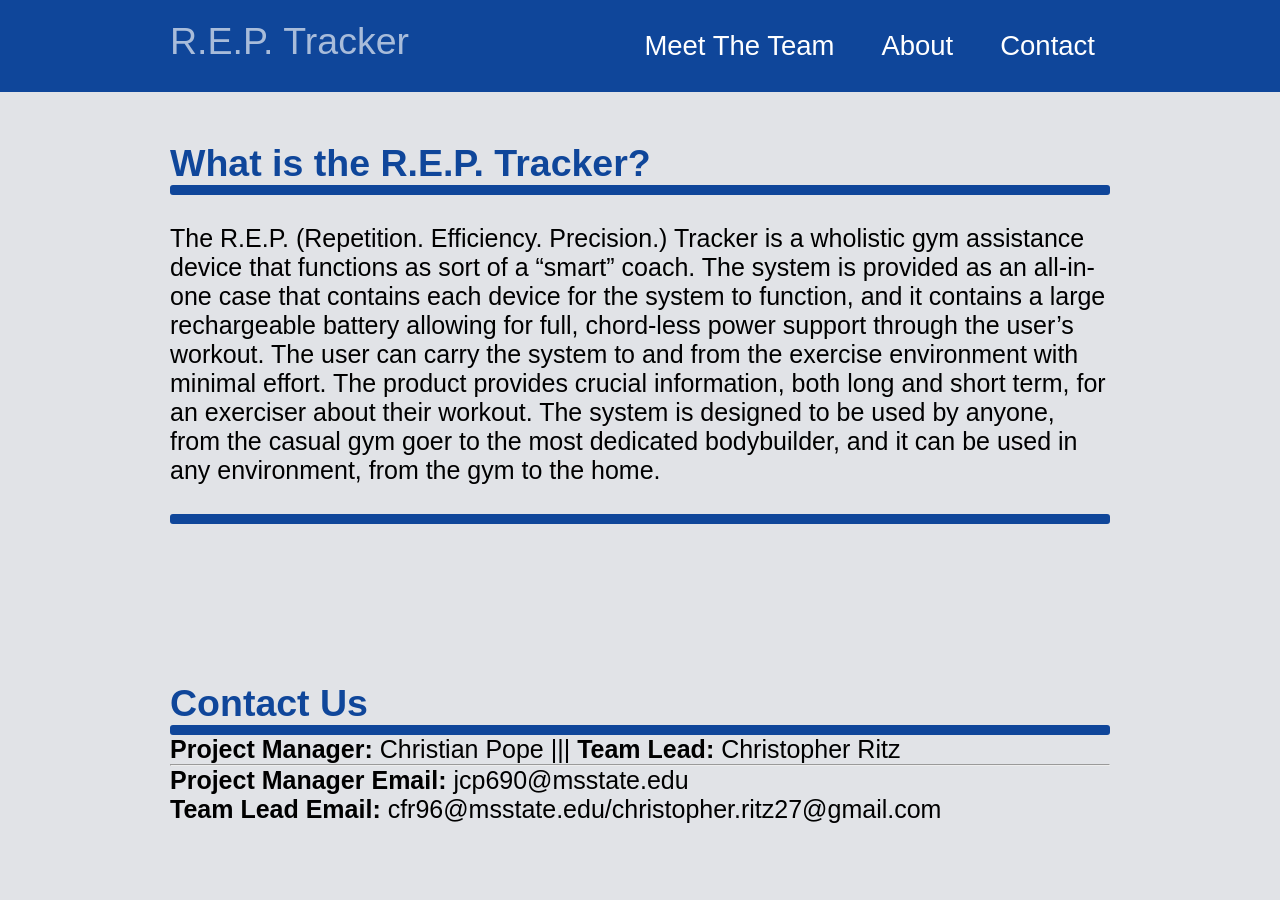
==== index.html @ bce78822 "edited formating and moved information" ====
<!DOCTYPE html>
<html lang="en">
<! Intial Navigation bar code came from : https://www.geeksforgeeks.org/css/css-navigation-bar/ >
<head>
    <meta charset="UTF-8">
    <meta name="viewport" 
          content="width=device-width, initial-scale=1.0">
    <title>R.E.P. Tracker</title>
    <link rel="stylesheet" href="styles.css">
</head>

<body>

    <header>
        <div class="container">
            <div id="logo">R.E.P. Tracker</div>
            <nav>
                <ul class="nav-links">
                    <li><a href="https://ritztopher.github.io/team.html">Meet The Team</a></li>
                    <li><a href="https://ritztopher.github.io/about.html">About</a></li>
                    <li><a href=#contact>Contact</a></li>
                    
                </ul>
            </nav>
        </div>
    </header>

    <section class="content">
        <div class="container">
            <h1>What is the R.E.P. Tracker?</h1>
            <hr class="bold_blue">

            <p style = "text-align: left; font-family: Verdana, Geneva, Tahoma, sans-serif;">
                <br class="body_space">
              	The R.E.P. (Repetition. Efficiency. Precision.) Tracker is a wholistic gym assistance device that functions as sort of a “smart” coach.
                The system is provided as an all-in-one case that contains each device for the system to function, and it contains a large rechargeable battery allowing for full, chord-less power support through the user’s workout.
                The user can carry the system to and from the exercise environment with minimal effort. 
                The product provides crucial information, both long and short term, for an exerciser about their workout. 
                The system is designed to be used by anyone, from the casual gym goer to the most dedicated bodybuilder, and it can be used in any environment, from the gym to the home.
                <br class="body_space">
                <br class="body_space">
                <hr class="bold_blue">

            </p>

            <br class = "header_space">
            <br class = "header_space">
   
        </div>
    </section>
	
    <section class="content">
        <div class="container">
            <h1>Contact Us</h1>
            <hr class="bold_blue">
			<a id="contact"></a>
            <p>
              	<b>Project Manager:</b> Christian Pope ||| <b>Team Lead:</b> Christopher Ritz
                <hr>
                <b>Project Manager Email:</b> jcp690@msstate.edu
                <br> 
                <b>Team Lead Email:</b> cfr96@msstate.edu/christopher.ritz27@gmail.com
          	</p>
        </div>
    </section>
</body>

</html>
---- styles.css ----
* {
    margin: 0;
    padding: 0;
    box-sizing: border-box;
}

body {
    font-family: Verdana, Geneva, Tahoma, sans-serif;
    background-color: #e1e3e7;
    font-size: 20px;
}

.container {
    max-width: 1000px;
    margin: 0 auto;
    padding: 0 30px;
    overflow: hidden;
    font-size: 25px;
    
}

h1 {
    color: #0f469a;
}

header {
    background-color: #0f469a;
    color: #fff;
    padding: 20px 0;
}

#logo {
    float: left;
    font-size: 1.5em;
    color: #ffffffa3;
}

nav {
    float: right;
}

.nav-links {
    list-style-type: none;
    margin: 0;
    padding: 0;
}

.nav-links li {
    display: inline-block;
    margin-left: 10px;
    font-size: 1.1em
}

.nav-links li a {
    color: #fff;
    text-decoration: none;
    padding: 10px 15px;
    display: inline-block;
    transition: background-color 0.3s;
}

.nav-links li a:hover {
    background-color: #555;
}

.content {
    padding: 50px 0;
    text-align: left;
    font-size: 25px;
    font-family: Verdana, Geneva, Tahoma, sans-serif;
}

hr.bold_blue {
  border: 5px solid #0f469a;
  border-radius: 3px;
}

hr.small_gray {
  border: 1px solid #ccc;
}

br.body_space {
    margin-bottom: 1px;
}

br.header_space {
    margin-bottom: 30px;
}
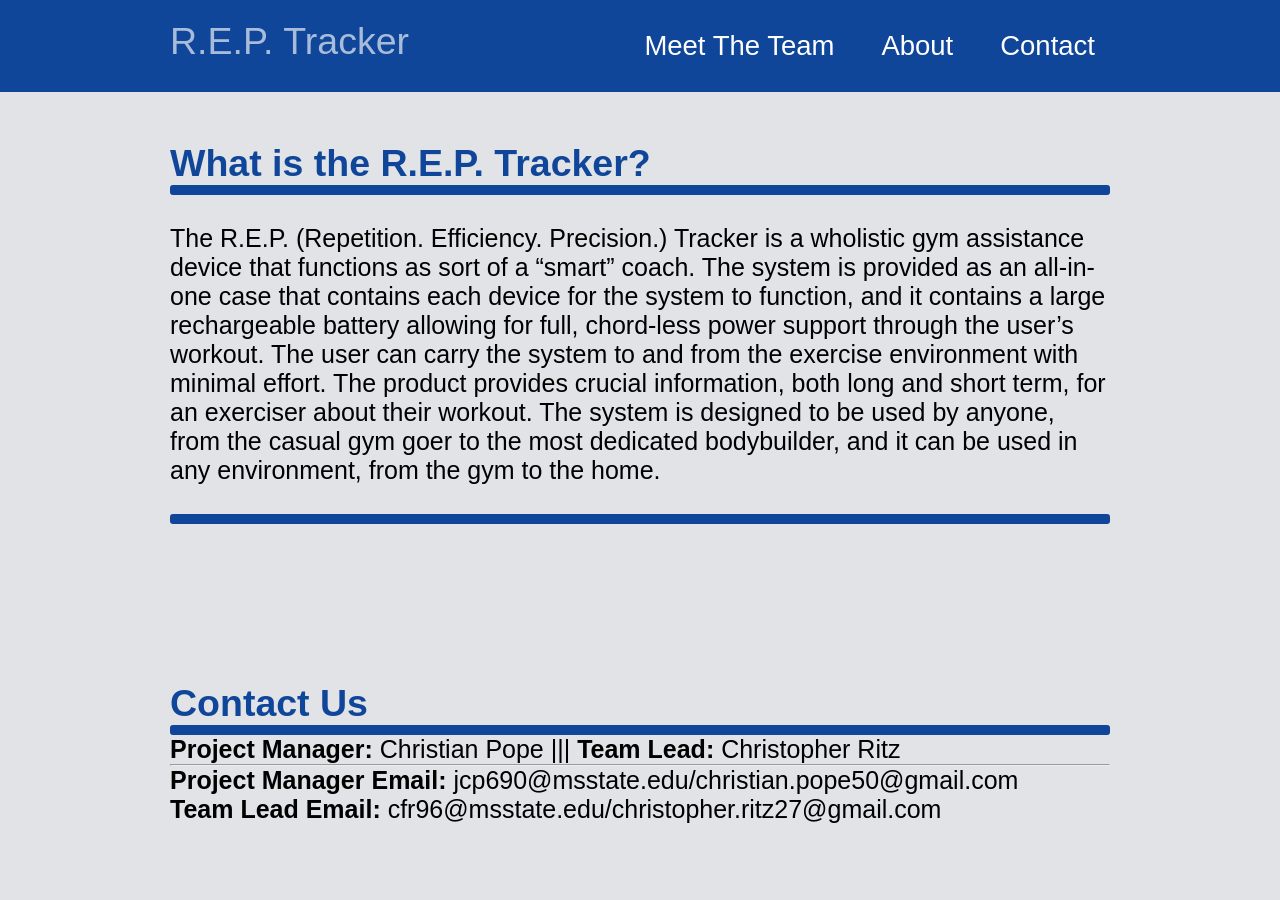
==== commit 642fa5b8: "worked on further formating for team page and started compiling images" ====
--- a/index.html
+++ b/index.html
@@ -57,7 +57,7 @@
             <p>
               	<b>Project Manager:</b> Christian Pope ||| <b>Team Lead:</b> Christopher Ritz
                 <hr>
-                <b>Project Manager Email:</b> jcp690@msstate.edu
+                <b>Project Manager Email:</b> jcp690@msstate.edu/christian.pope50@gmail.com
                 <br> 
                 <b>Team Lead Email:</b> cfr96@msstate.edu/christopher.ritz27@gmail.com
           	</p>
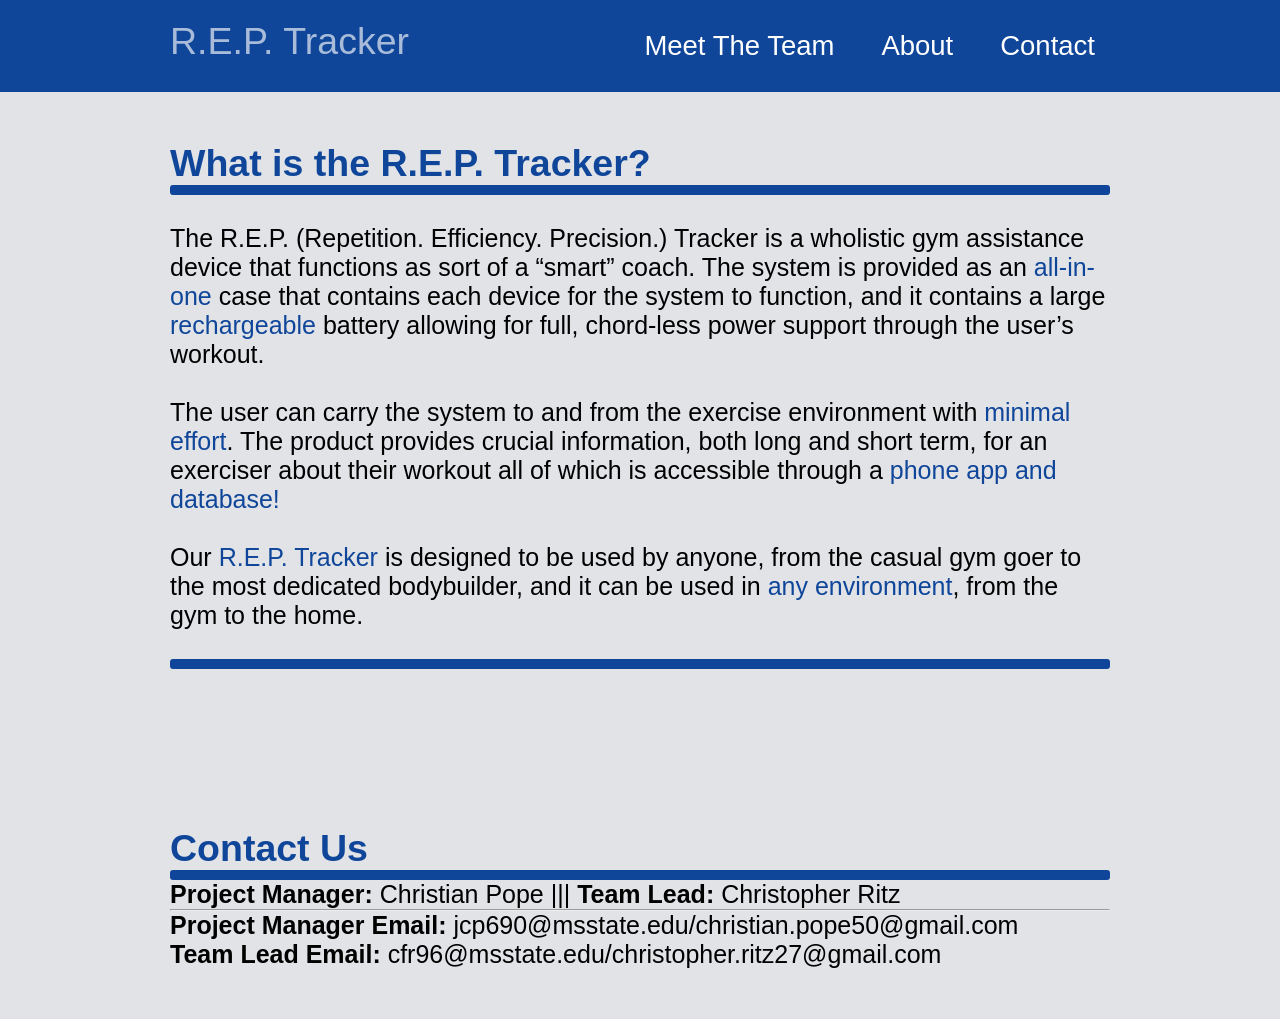
==== commit b249b22c: "added more photos and adjusted formatting, polished the design" ====
--- a/index.html
+++ b/index.html
@@ -19,7 +19,6 @@
                     <li><a href="https://ritztopher.github.io/team.html">Meet The Team</a></li>
                     <li><a href="https://ritztopher.github.io/about.html">About</a></li>
                     <li><a href=#contact>Contact</a></li>
-                    
                 </ul>
             </nav>
         </div>
@@ -33,10 +32,14 @@
             <p style = "text-align: left; font-family: Verdana, Geneva, Tahoma, sans-serif;">
                 <br class="body_space">
               	The R.E.P. (Repetition. Efficiency. Precision.) Tracker is a wholistic gym assistance device that functions as sort of a “smart” coach.
-                The system is provided as an all-in-one case that contains each device for the system to function, and it contains a large rechargeable battery allowing for full, chord-less power support through the user’s workout.
-                The user can carry the system to and from the exercise environment with minimal effort. 
-                The product provides crucial information, both long and short term, for an exerciser about their workout. 
-                The system is designed to be used by anyone, from the casual gym goer to the most dedicated bodybuilder, and it can be used in any environment, from the gym to the home.
+                The system is provided as an <span style="color: #0f469a;">all-in-one</span> case that contains each device for the system to function, and it contains a large <span style="color: #0f469a;">rechargeable</span> battery allowing for full, chord-less power support through the user’s workout.
+                <br>
+                <br>
+                The user can carry the system to and from the exercise environment with <span style="color: #0f469a;">minimal effort</span>. 
+                The product provides crucial information, both long and short term, for an exerciser about their workout all of which is accessible through a <span style="color: #0f469a;">phone app and database!</span>
+                <br>
+                <br>
+                Our <span style="color: #0f469a;">R.E.P. Tracker</span> is designed to be used by anyone, from the casual gym goer to the most dedicated bodybuilder, and it can be used in <span style="color: #0f469a;">any environment</span>, from the gym to the home.
                 <br class="body_space">
                 <br class="body_space">
                 <hr class="bold_blue">
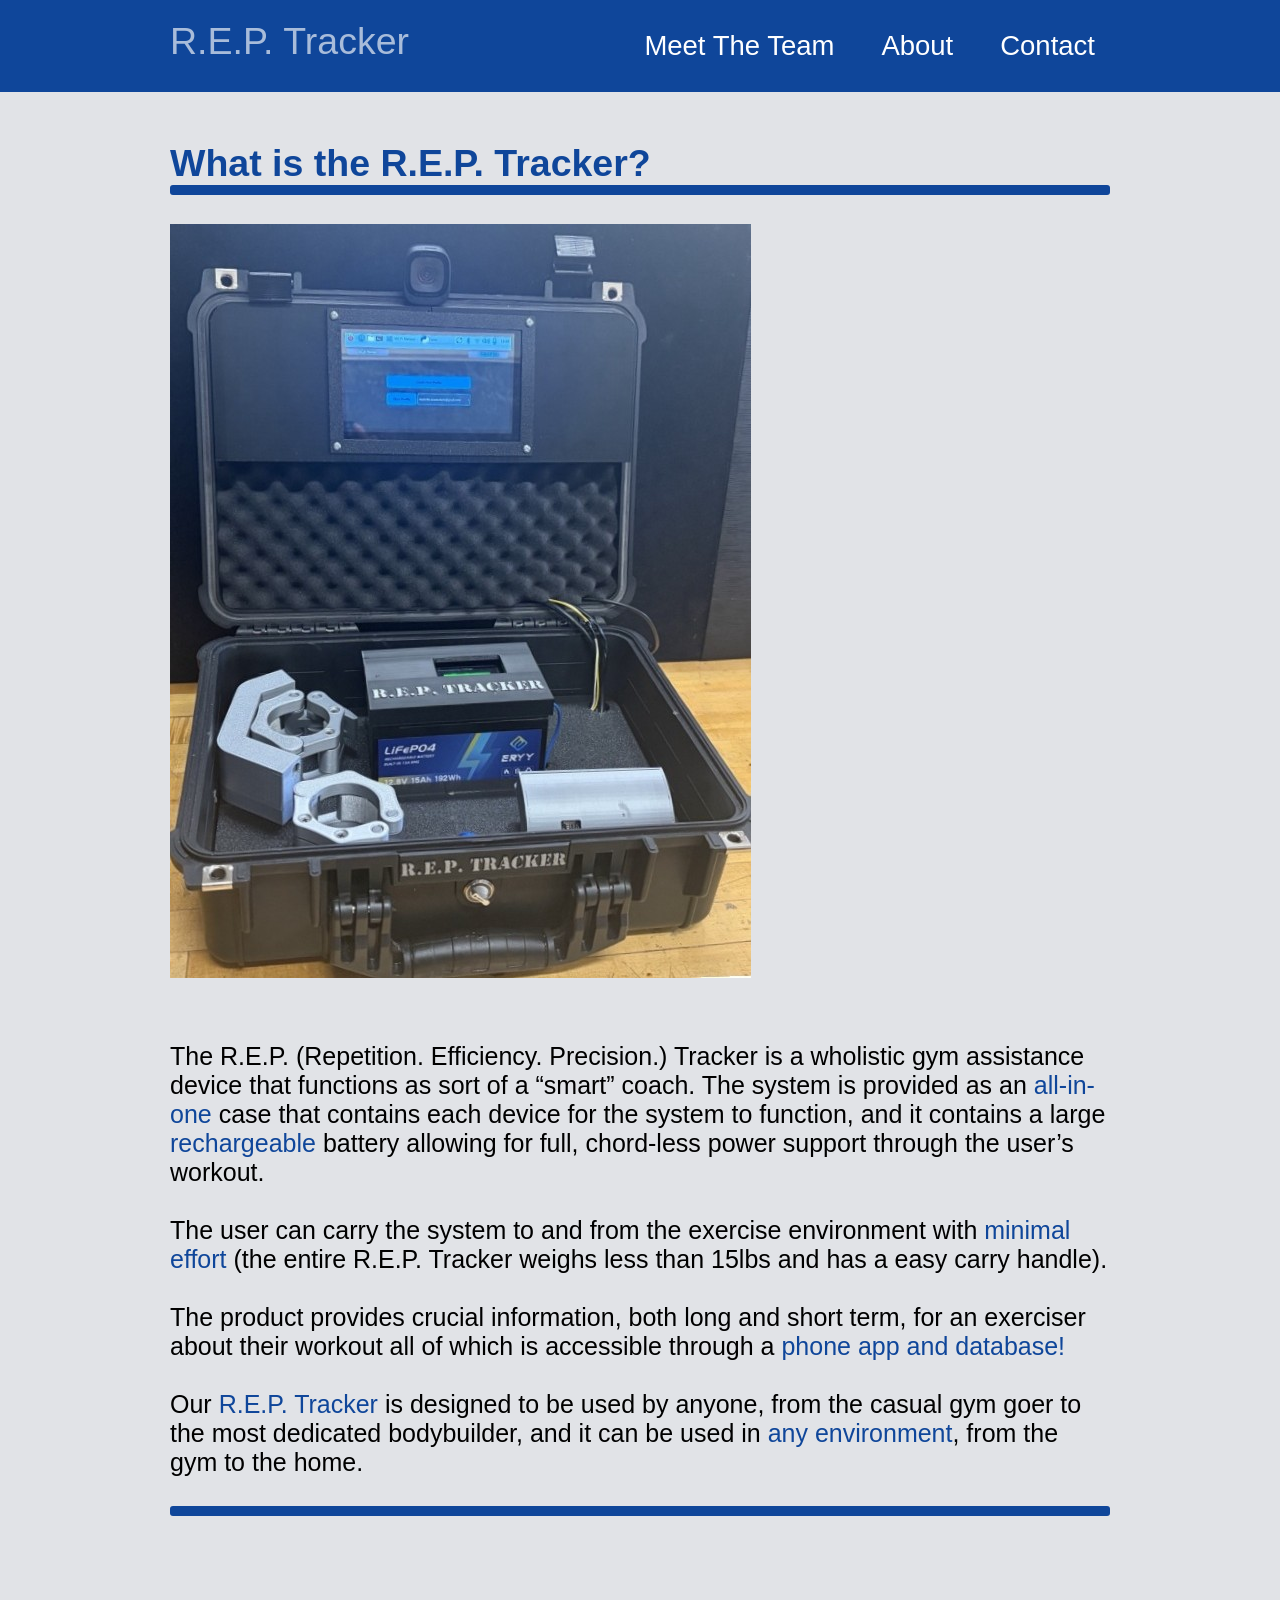
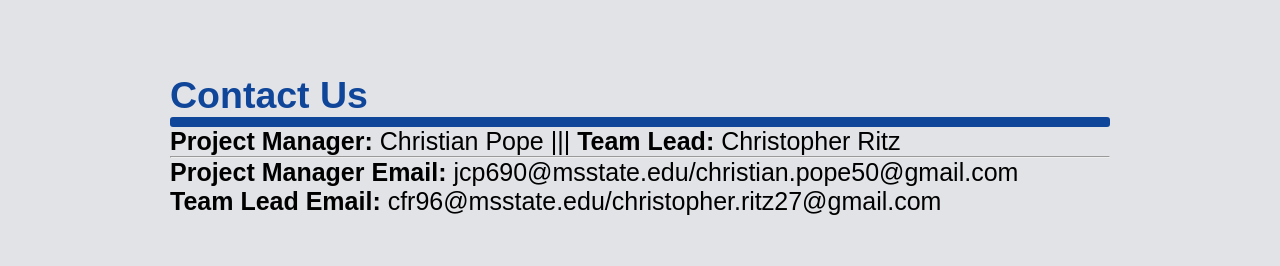
==== commit 3b927531: "added images and adjusted formatting for Home page (index) and About page" ====
--- a/index.html
+++ b/index.html
@@ -28,6 +28,10 @@
         <div class="container">
             <h1>What is the R.E.P. Tracker?</h1>
             <hr class="bold_blue">
+            <br class = "header_space">
+            <img src="images/REP_TRACKER.jpg" alt="R.E.P. Tracker" class="center_image">
+            <br>
+            <br>
 
             <p style = "text-align: left; font-family: Verdana, Geneva, Tahoma, sans-serif;">
                 <br class="body_space">
@@ -35,7 +39,9 @@
                 The system is provided as an <span style="color: #0f469a;">all-in-one</span> case that contains each device for the system to function, and it contains a large <span style="color: #0f469a;">rechargeable</span> battery allowing for full, chord-less power support through the user’s workout.
                 <br>
                 <br>
-                The user can carry the system to and from the exercise environment with <span style="color: #0f469a;">minimal effort</span>. 
+                The user can carry the system to and from the exercise environment with <span style="color: #0f469a;">minimal effort</span> (the entire R.E.P. Tracker weighs less than 15lbs and has a easy carry handle). 
+                <br>
+                <br>
                 The product provides crucial information, both long and short term, for an exerciser about their workout all of which is accessible through a <span style="color: #0f469a;">phone app and database!</span>
                 <br>
                 <br>
--- a/styles.css
+++ b/styles.css
@@ -16,11 +16,27 @@
     padding: 0 30px;
     overflow: hidden;
     font-size: 25px;
-    
+}
+
+.container_center {
+    max-width: 1000px;
+    margin: 0 auto;
+    padding: 0 30px;
+    overflow: hidden;
+    font-size: 25px;
+    text-align: center;
 }
 
 h1 {
     color: #0f469a;
+}
+
+h2 {
+    color: #727881;
+    margin-top: 10px;
+    margin-bottom: 20px;
+    text-align: center;
+    font-family: 'Trebuchet MS', sans-serif;
 }
 
 header {
@@ -70,9 +86,19 @@
     font-family: Verdana, Geneva, Tahoma, sans-serif;
 }
 
+.content_center {
+    padding: 50px 0;
+    text-align: center;
+    font-size: 25px;
+}
+
 hr.bold_blue {
   border: 5px solid #0f469a;
   border-radius: 3px;
+}
+
+hr.dashed_blue {
+  border: 3px dashed #0f469a;
 }
 
 hr.small_gray {
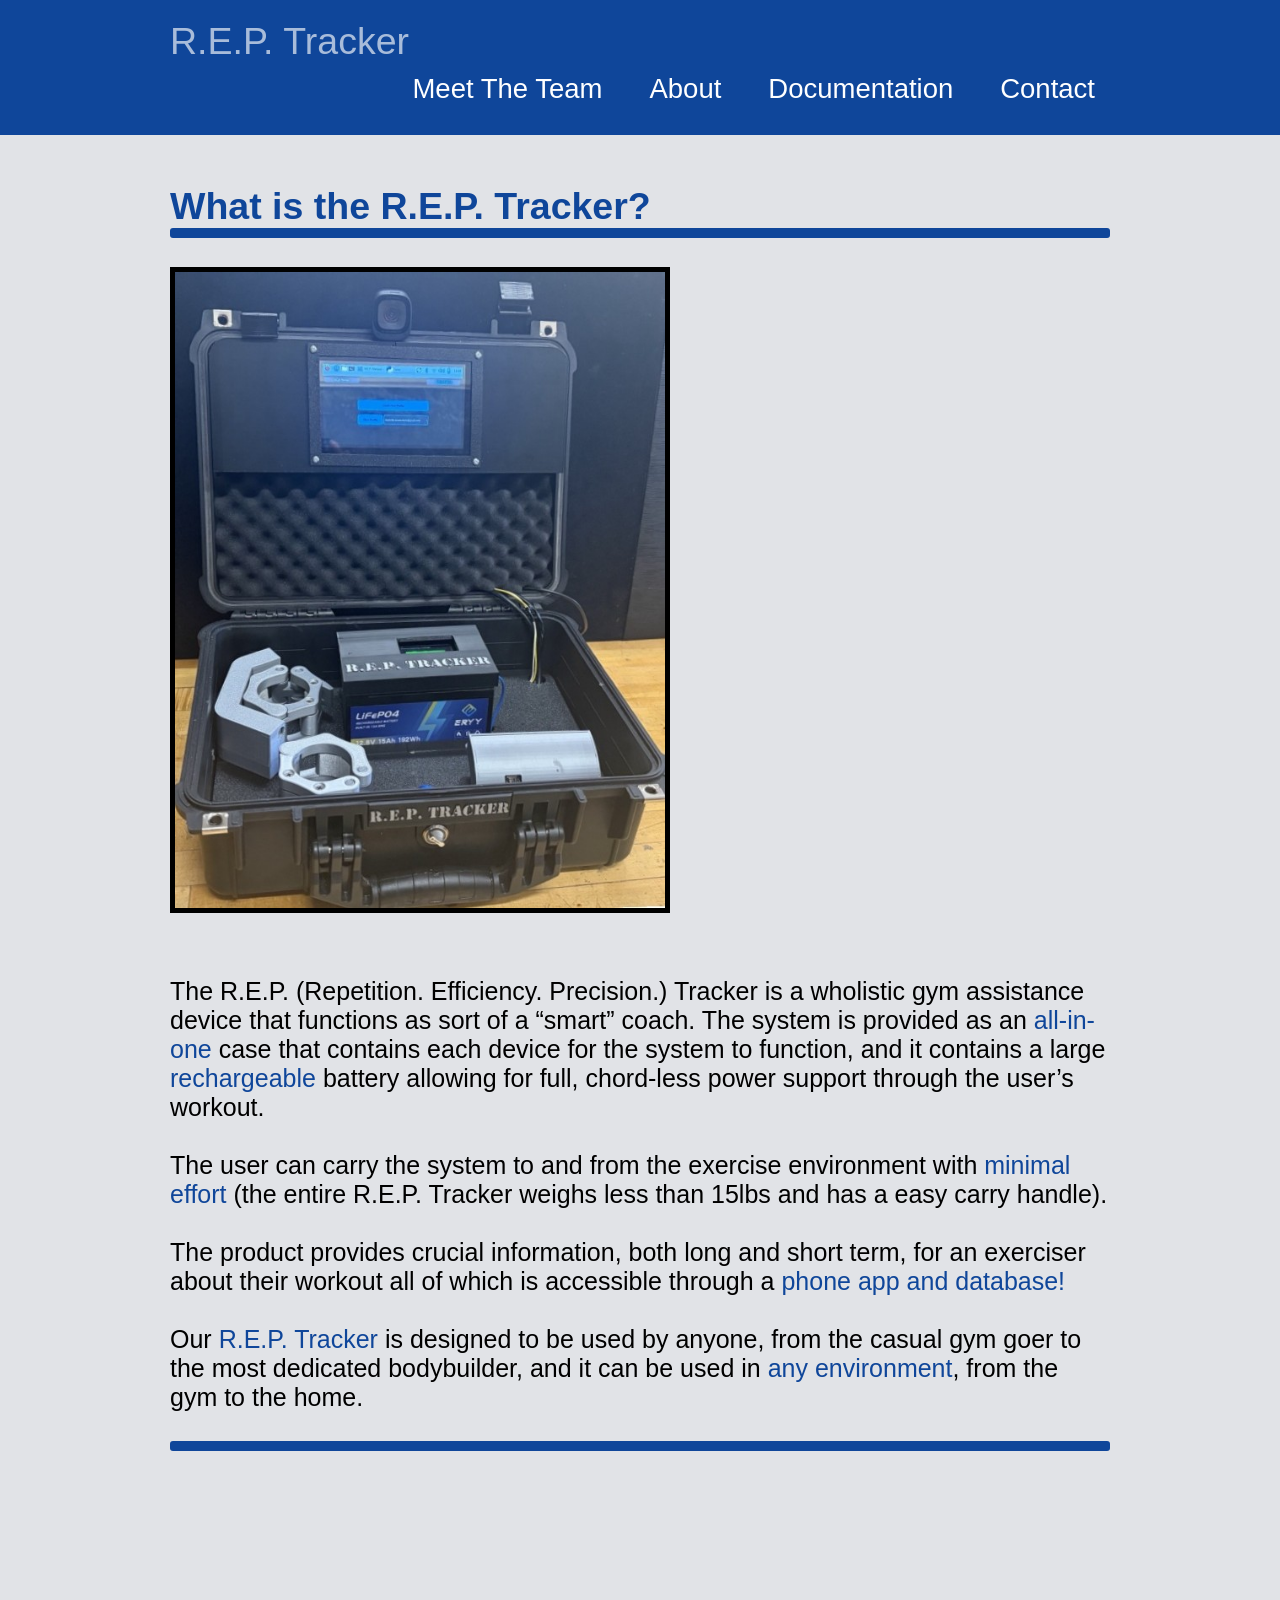
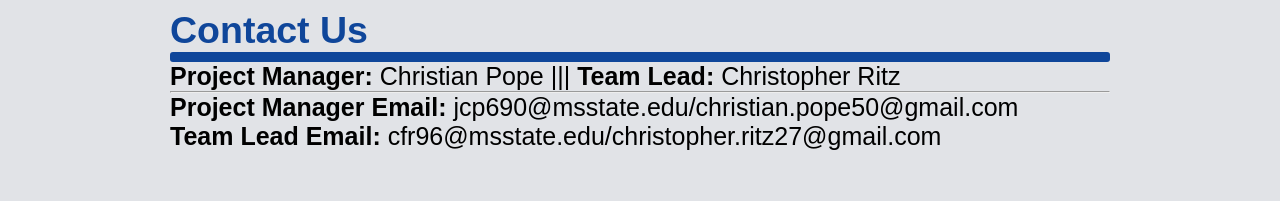
==== commit e65ddc66: "added documentation page and will start adding PDFs to the pdf folder" ====
--- a/index.html
+++ b/index.html
@@ -18,6 +18,7 @@
                 <ul class="nav-links">
                     <li><a href="https://ritztopher.github.io/team.html">Meet The Team</a></li>
                     <li><a href="https://ritztopher.github.io/about.html">About</a></li>
+                    <li><a href="https://ritztopher.github.io/documentation.html">Documentation</a></li>
                     <li><a href=#contact>Contact</a></li>
                 </ul>
             </nav>
@@ -29,7 +30,7 @@
             <h1>What is the R.E.P. Tracker?</h1>
             <hr class="bold_blue">
             <br class = "header_space">
-            <img src="images/REP_TRACKER.jpg" alt="R.E.P. Tracker" class="center_image">
+            <img src="images/REP_TRACKER.jpg" alt="R.E.P. Tracker" style="border: 5px solid black;width: 500px;" class="center_image">
             <br>
             <br>
 
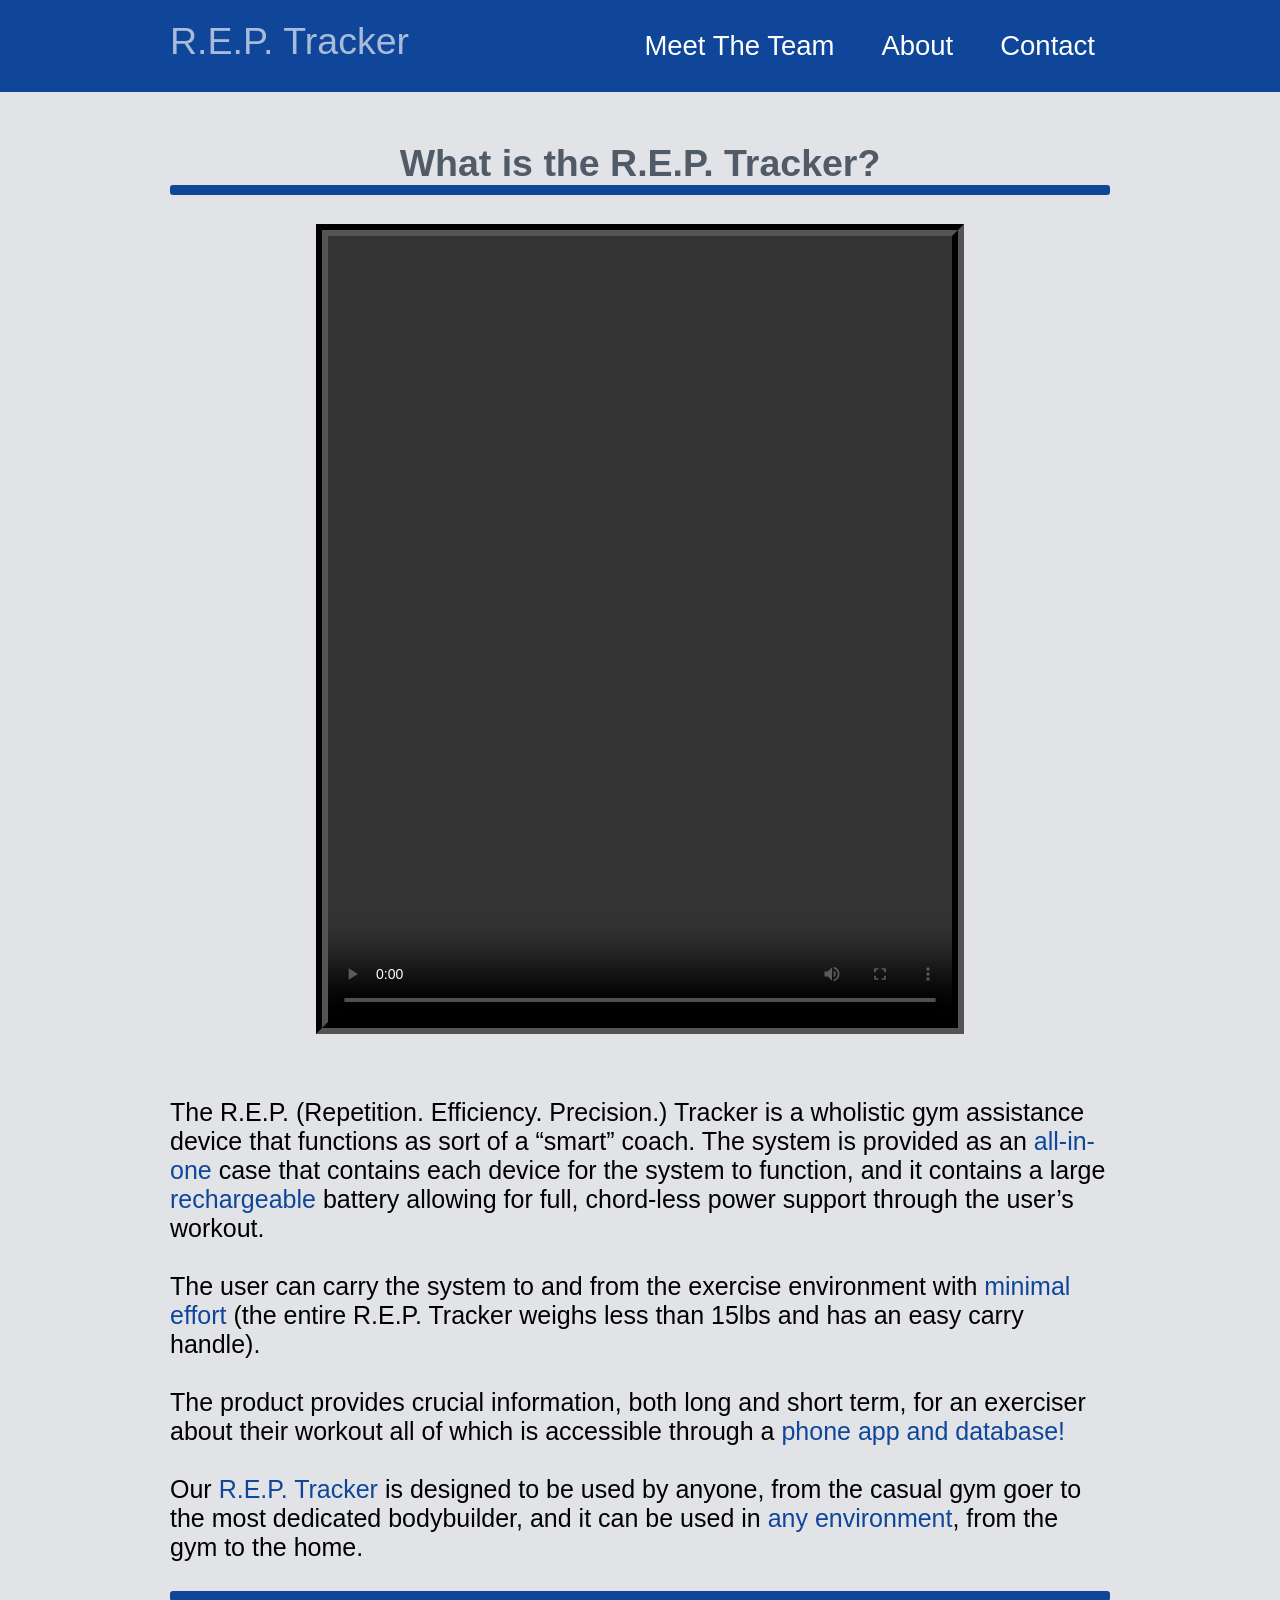
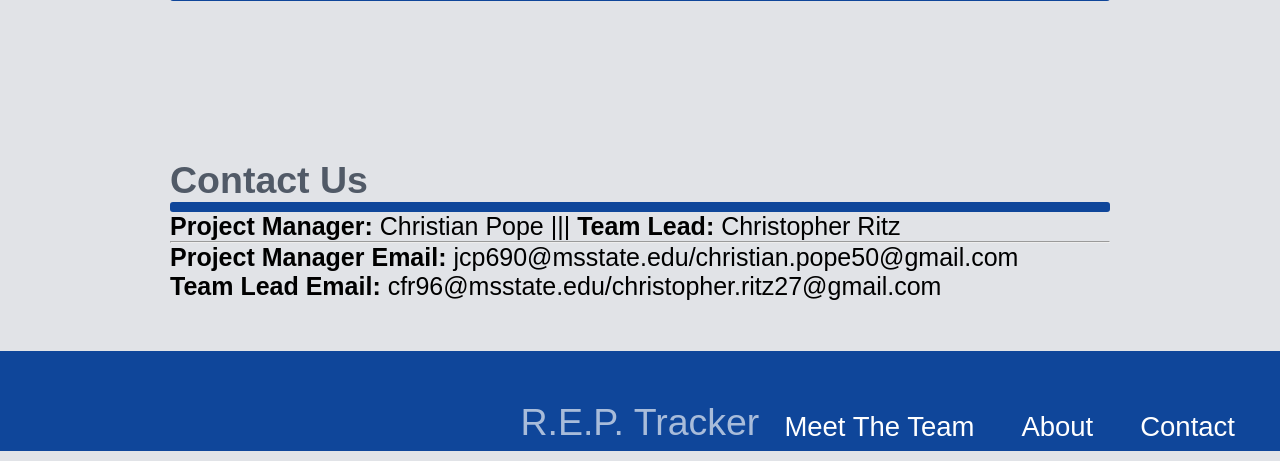
==== commit 9fdf8768: "finished website. added new images and a footer to each page" ====
--- a/index.html
+++ b/index.html
@@ -5,7 +5,7 @@
     <meta charset="UTF-8">
     <meta name="viewport" 
           content="width=device-width, initial-scale=1.0">
-    <title>R.E.P. Tracker</title>
+    <title style = "text-align: right;">R.E.P. Tracker</title>
     <link rel="stylesheet" href="styles.css">
 </head>
 
@@ -18,7 +18,6 @@
                 <ul class="nav-links">
                     <li><a href="https://ritztopher.github.io/team.html">Meet The Team</a></li>
                     <li><a href="https://ritztopher.github.io/about.html">About</a></li>
-                    <li><a href="https://ritztopher.github.io/documentation.html">Documentation</a></li>
                     <li><a href=#contact>Contact</a></li>
                 </ul>
             </nav>
@@ -26,21 +25,27 @@
     </header>
 
     <section class="content">
-        <div class="container">
+        <div class="container_center">
             <h1>What is the R.E.P. Tracker?</h1>
             <hr class="bold_blue">
             <br class = "header_space">
-            <img src="images/REP_TRACKER.jpg" alt="R.E.P. Tracker" style="border: 5px solid black;width: 500px;" class="center_image">
+                <video width="648" height="810" controls style=" border: 12px groove black;">
+                <source src="vids/rep_tracker_intro.MOV" type="video/quicktime">
+                <source src="vids/rep_tracker_intro.MOV" type="video/mp4">
+                Your browser does not support the video tag.
+                </video>
             <br>
             <br>
+        </div>
 
+        <div class="container">
             <p style = "text-align: left; font-family: Verdana, Geneva, Tahoma, sans-serif;">
                 <br class="body_space">
               	The R.E.P. (Repetition. Efficiency. Precision.) Tracker is a wholistic gym assistance device that functions as sort of a “smart” coach.
                 The system is provided as an <span style="color: #0f469a;">all-in-one</span> case that contains each device for the system to function, and it contains a large <span style="color: #0f469a;">rechargeable</span> battery allowing for full, chord-less power support through the user’s workout.
                 <br>
                 <br>
-                The user can carry the system to and from the exercise environment with <span style="color: #0f469a;">minimal effort</span> (the entire R.E.P. Tracker weighs less than 15lbs and has a easy carry handle). 
+                The user can carry the system to and from the exercise environment with <span style="color: #0f469a;">minimal effort</span> (the entire R.E.P. Tracker weighs less than 15lbs and has an easy carry handle). 
                 <br>
                 <br>
                 The product provides crucial information, both long and short term, for an exerciser about their workout all of which is accessible through a <span style="color: #0f469a;">phone app and database!</span>
@@ -75,4 +80,18 @@
     </section>
 </body>
 
-</html>+<footer>
+    
+<nav>
+        <div class="container">
+            <div id="logo" align="right">R.E.P. Tracker</div>
+            <nav>
+                <ul class="nav-links">
+                    <li><a href="https://ritztopher.github.io/team.html">Meet The Team</a></li>
+                    <li><a href="https://ritztopher.github.io/about.html">About</a></li>
+                    <li><a href=#contact>Contact</a></li>
+                </ul>
+            </nav>
+        </div>
+</html>
+</footer>
--- a/styles.css
+++ b/styles.css
@@ -28,7 +28,7 @@
 }
 
 h1 {
-    color: #0f469a;
+    color: #515a67;
 }
 
 h2 {
@@ -43,6 +43,15 @@
     background-color: #0f469a;
     color: #fff;
     padding: 20px 0;
+}
+
+footer {
+    margin-top: auto;
+    margin-bottom: 10px;
+    background-color: #0f469a;
+    color: #fff;
+    padding: 50px 0;
+    text-align: center;
 }
 
 #logo {
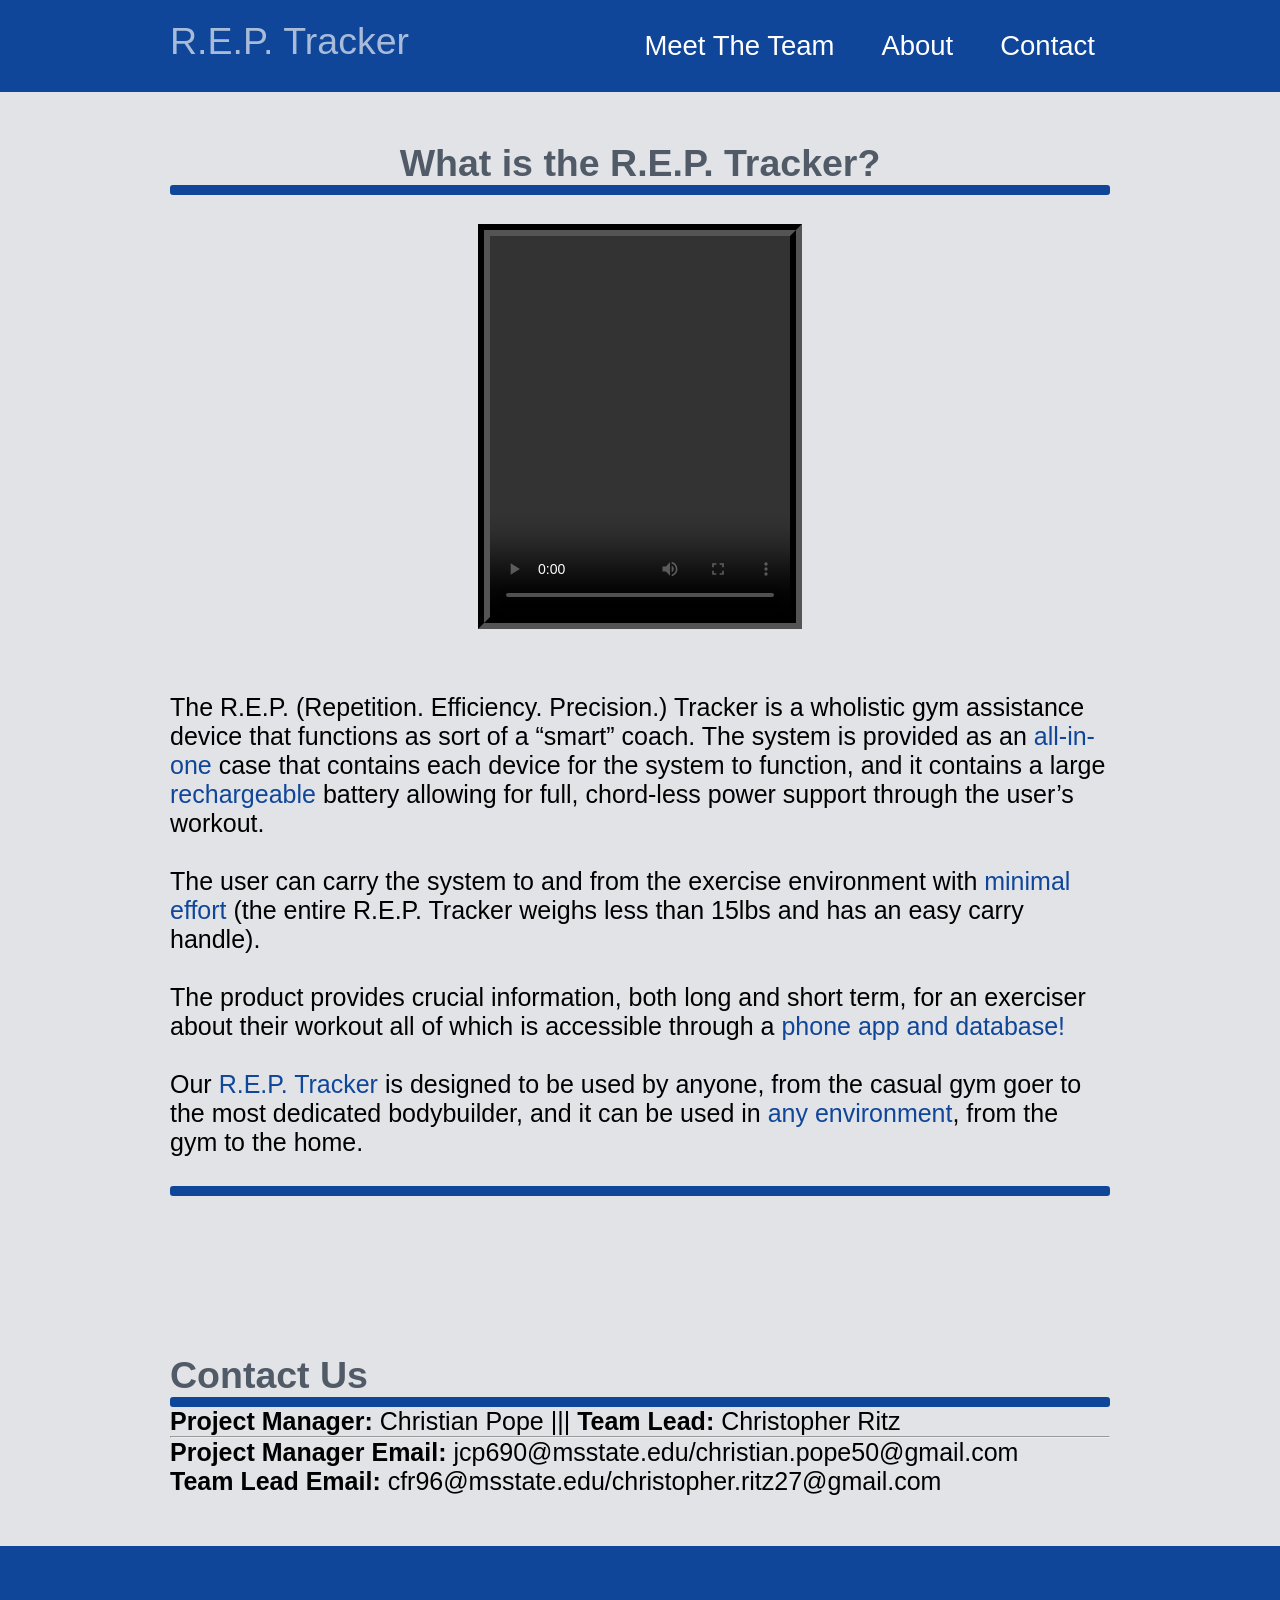
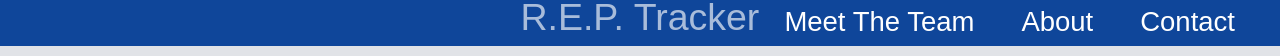
==== commit b73c50b4: "fixing clipping issues on phone from URL" ====
--- a/index.html
+++ b/index.html
@@ -29,7 +29,7 @@
             <h1>What is the R.E.P. Tracker?</h1>
             <hr class="bold_blue">
             <br class = "header_space">
-                <video width="648" height="810" controls style=" border: 12px groove black;">
+                <video width="324" height="405" controls style=" border: 12px groove black;">
                 <source src="vids/rep_tracker_intro.MOV" type="video/quicktime">
                 <source src="vids/rep_tracker_intro.MOV" type="video/mp4">
                 Your browser does not support the video tag.
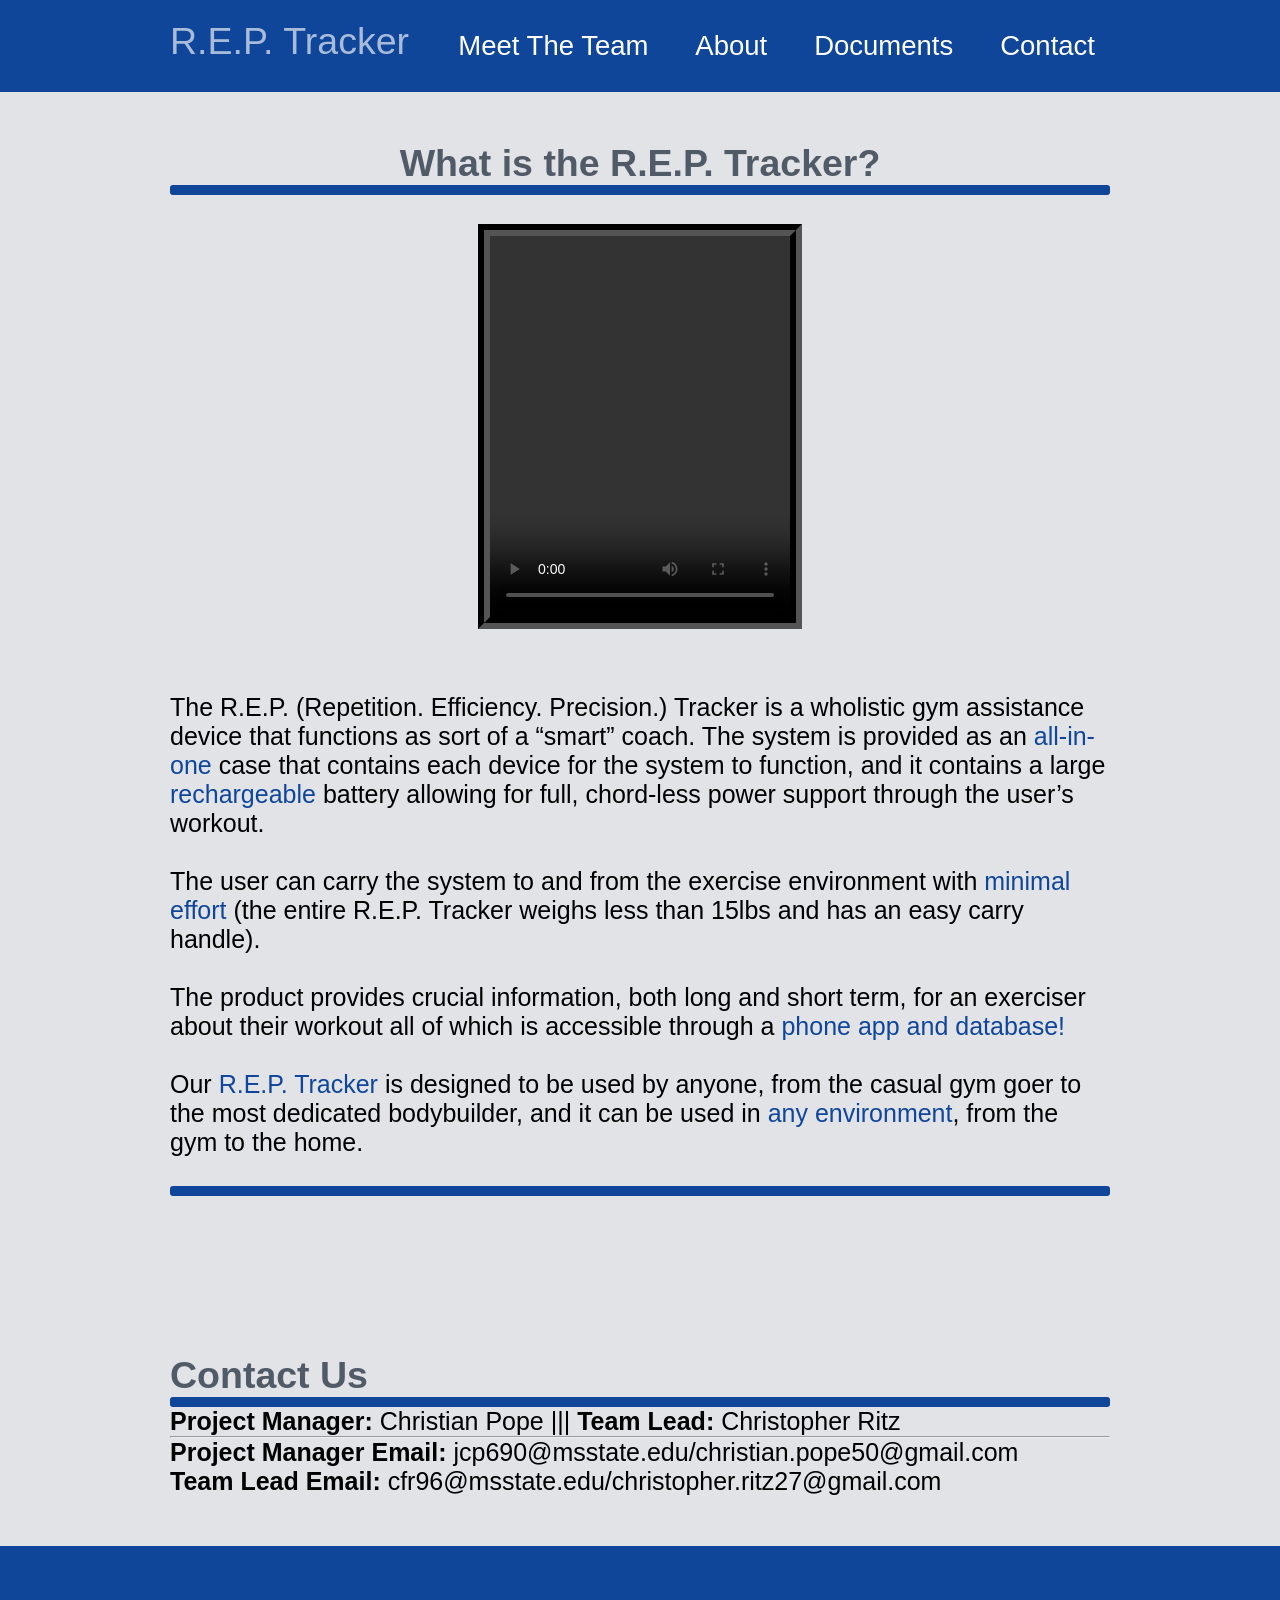
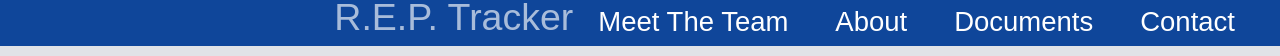
==== commit 8fef463b: "added documentation with page to display it" ====
--- a/index.html
+++ b/index.html
@@ -18,6 +18,7 @@
                 <ul class="nav-links">
                     <li><a href="https://ritztopher.github.io/team.html">Meet The Team</a></li>
                     <li><a href="https://ritztopher.github.io/about.html">About</a></li>
+                    <li><a href="https://ritztopher.github.io/documentation.html">Documents</a></li>
                     <li><a href=#contact>Contact</a></li>
                 </ul>
             </nav>
@@ -89,6 +90,7 @@
                 <ul class="nav-links">
                     <li><a href="https://ritztopher.github.io/team.html">Meet The Team</a></li>
                     <li><a href="https://ritztopher.github.io/about.html">About</a></li>
+                    <li><a href="https://ritztopher.github.io/documentation.html">Documents</a></li>
                     <li><a href=#contact>Contact</a></li>
                 </ul>
             </nav>
